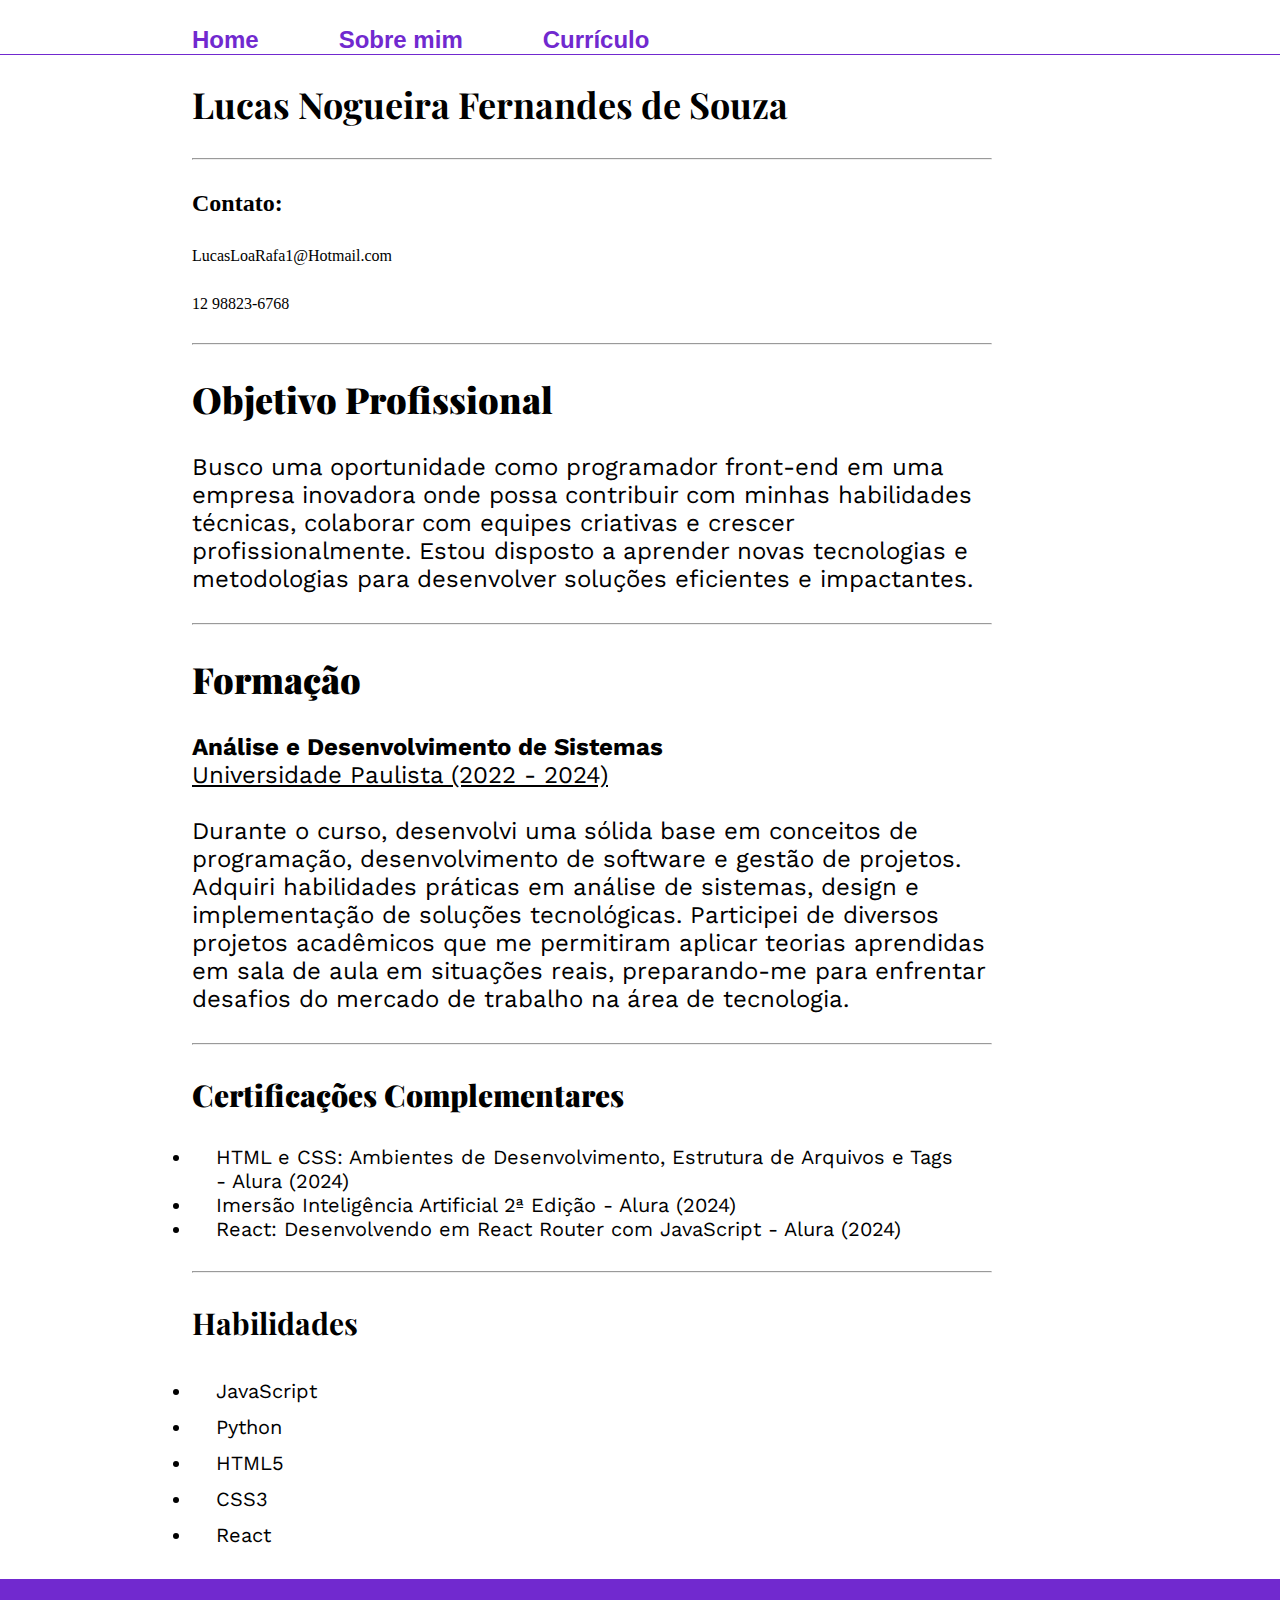
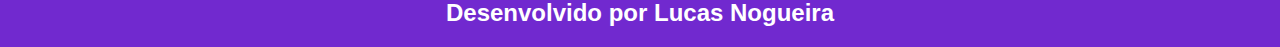
==== Curriculo.html @ 48abc3b7 "first commit" ====
<!DOCTYPE html>
<html lang="pt-br">

<head>
    <meta charset="UTF-8">
    <meta name="viewport" content="width=device-width, initial-scale=1.0">
    <meta http-equiv="X-UA-Compatible" content="IE-edge">
    <title>Currículo</title>
    <link rel="stylesheet" href="./Styles/curriculo.css">
</head>

<body>
    <header class="cabecalho">
        <nav class="menu">
            <a class="menu__link" href="index.html">Home</a>
            <a class="menu__link" href="SobreMim.html">Sobre mim</a>
            <a class="menu__link" href="Curriculo.html"> Currículo</a>
        </nav>
    </header>
    <main class="apresentacao">
        <section class="apresentacao__conteudo">
            <h1 class="titulo">Lucas Nogueira Fernandes de Souza</h1>
            <hr>
            <h2>Contato:</h3>
                <p>LucasLoaRafa1@Hotmail.com</p>
                <p>12 98823-6768</p>
                <hr>
                <h1 class="titulo"><strong class="titulo__curriculo">Objetivo Profissional </strong></h1>
                <p class="paragrafo__objetivo">
                    Busco uma oportunidade como programador front-end em uma empresa inovadora onde possa contribuir com minhas habilidades técnicas, colaborar com equipes criativas e crescer profissionalmente. Estou disposto a aprender novas tecnologias e metodologias para desenvolver soluções eficientes e impactantes.
                </p>
                <hr>
                <h1 class="titulo"><strong class="titulo__curriculo">Formação</strong></h1>
                <p class="paragrafo__objetivo">
                    <strong>Análise e Desenvolvimento de Sistemas</strong><br>
                    <u>Universidade Paulista (2022 - 2024)</u><br><br>
                    Durante o curso, desenvolvi uma sólida base em conceitos de programação, desenvolvimento de software e gestão de projetos. Adquiri habilidades práticas em análise de sistemas, design e implementação de soluções tecnológicas. Participei de diversos projetos acadêmicos que me permitiram aplicar teorias aprendidas em sala de aula em situações reais, preparando-me para enfrentar desafios do mercado de trabalho na área de tecnologia.</p>

                <hr>

                <h2 class="titulo__menor"><strong class="titulo__curriculo">Certificações Complementares</strong></h2>
                <ul>
                    <li class="paragrafo__lista">HTML e CSS: Ambientes de Desenvolvimento, Estrutura de Arquivos e Tags - Alura (2024)</li>
                    <li class="paragrafo__lista">Imersão Inteligência Artificial 2ª Edição - Alura (2024)</li>
                    <li class="paragrafo__lista">React: Desenvolvendo em React Router com JavaScript - Alura (2024)</li>
                </ul>
                <hr>
                <h2 class="titulo__menor">Habilidades</h2>
                <ul>
                    <li class="paragrafo__lista__hab">JavaScript</li>
                    <li class="paragrafo__lista__hab">Python</li>
                    <li class="paragrafo__lista__hab">HTML5</li>
                    <li class="paragrafo__lista__hab">CSS3</li>
                    <li class="paragrafo__lista__hab">React</li>
                </ul>
        </section>





    </main>
    <footer class="rodape">
        <p>
            <strong>Desenvolvido por Lucas Nogueira</strong>
        </p>
    </footer>
</body>

</html>
---- Styles/curriculo.css ----
@import url('https://fonts.googleapis.com/css2?family=Playfair+Display:ital,wght@0,400..900;1,400..900&display=swap');
@import url('https://fonts.googleapis.com/css2?family=Playfair+Display:ital,wght@0,400..900;1,400..900&family=Work+Sans:ital,wght@0,100..900;1,100..900&display=swap');


:root {
    --cor-primaria: rgb(255, 255, 255);
    --cor-secundaria: rgb(0, 0, 0);
    --cor-tercearia: rgb(113, 41, 207);

    --fonte--titulo: "Playfair Display", serif;
    --fonte-paragrafo: "Work Sans", sans-serif;
    --fonte-trechos: Verdana, Geneva, Tahoma, sans-serif;
}

* {
    margin: 0;
    padding: 0;
}

body {
    box-sizing: border-box;
    background-color: var(--cor-primaria);
    color: var(--cor-secundaria);
}

.apresentacao {
    padding: 2% 15%;
    display: flex;
    align-items: center;
    justify-content: space-between;
}

.apresentacao__conteudo {
    width: 800px;
    display: flex;
    flex-direction: column;
    gap: 30px;
}




.cabecalho {
    padding: 2% 0 0 15%;
    border-bottom: 1px solid var(--cor-tercearia);
}

.menu {
    display: flex;
    gap: 80px;
}

.menu__link {
    font-family: var(--fonte-trechos);
    font-size: 24px;
    font-weight: 600;
    color: var(--cor-tercearia);
    text-decoration: none;
}

.titulo__curriculo {
    color: var(--cor-secundaria);

}

.titulo {
    font-size: 36px;
    font-family: var(--fonte--titulo);
}

.paragrafo__objetivo {
    font-size: 24px;
    font-family: var(--fonte-paragrafo);
    
}
.rodape {
    padding: 20px;
    color: var(--cor-primaria);
    background-color: var(--cor-tercearia);
    text-align: center;
    font-family: var(--fonte-trechos);
    font-size: 24px;
    font-weight: 400 bold;
}

.titulo__menor {
    font-size: 30px;
    font-family: var(--fonte--titulo);
}
.paragrafo__lista {
    font-size: 20px;
    font-family: var(--fonte-paragrafo);
    padding: 0 3%;
}

.paragrafo__lista__hab {
    font-size: 20px;
    font-family: var(--fonte-paragrafo);
    padding: 6px 3%;
}
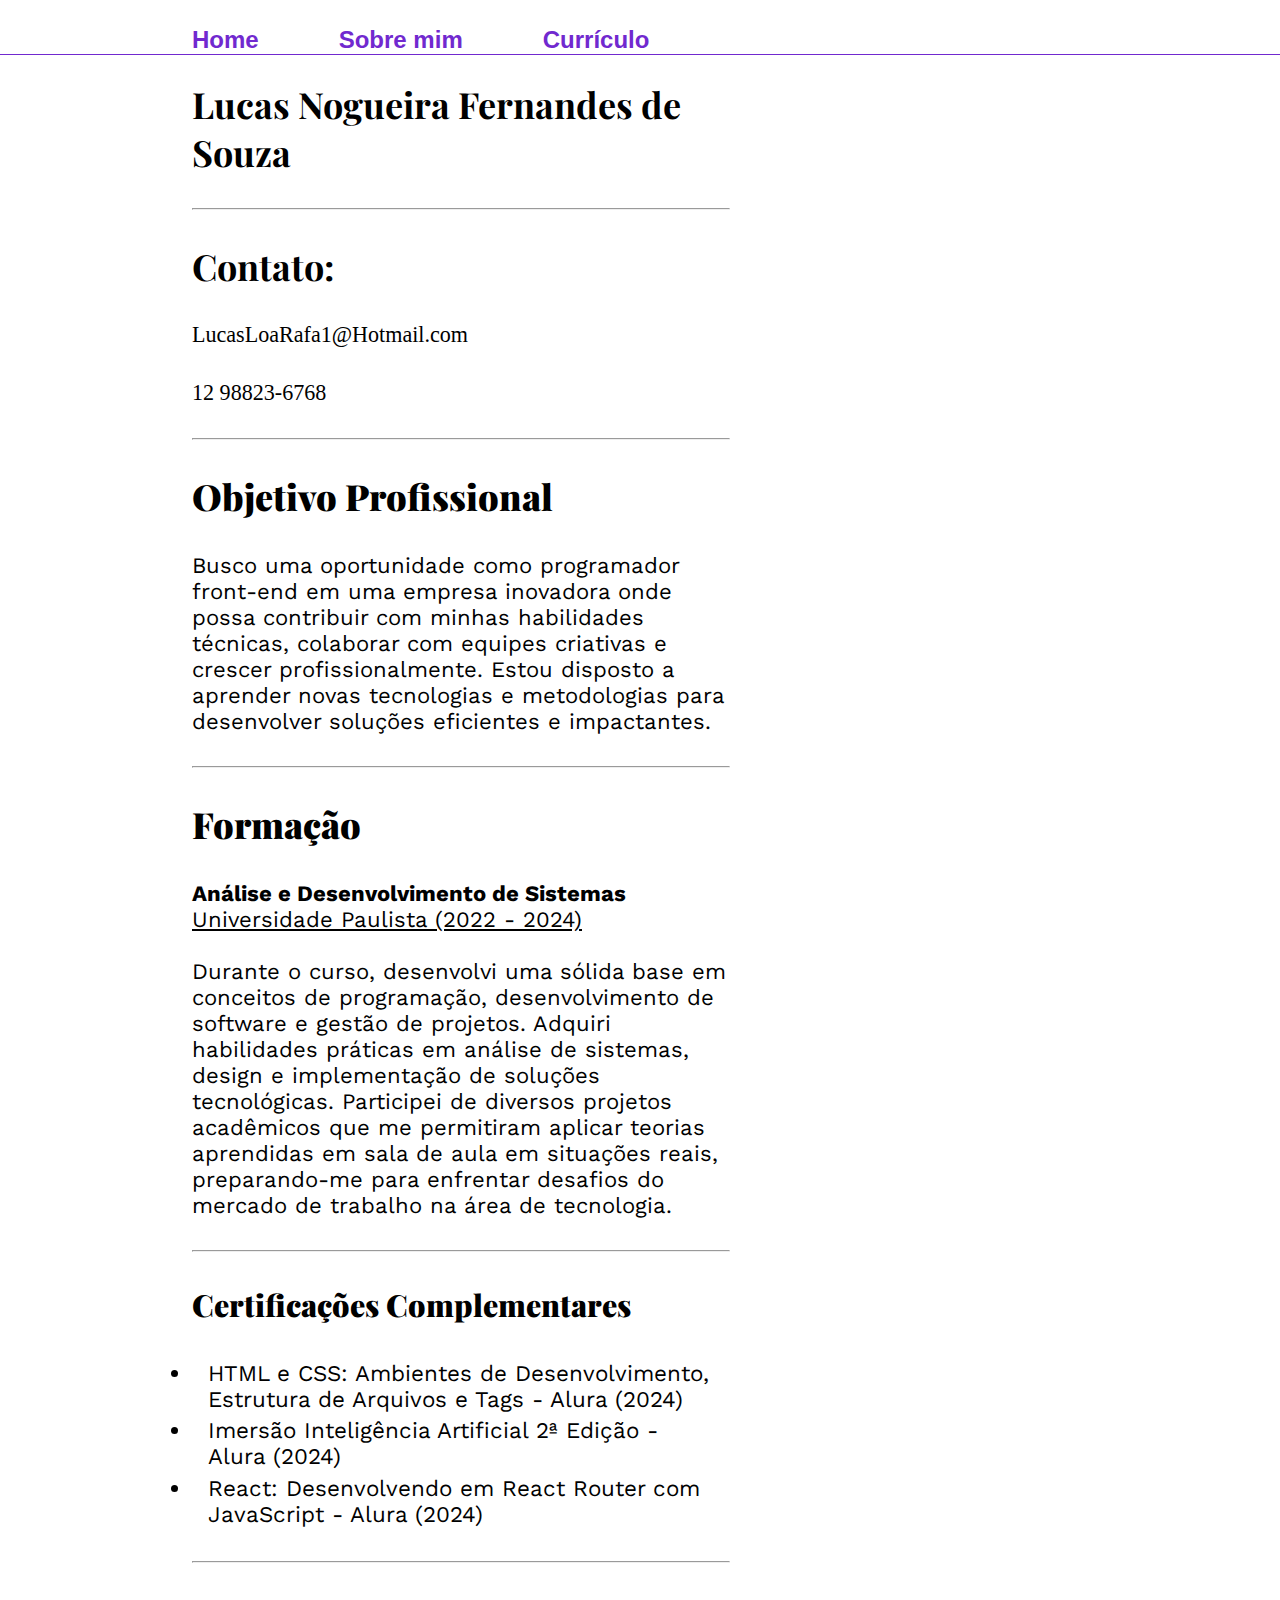
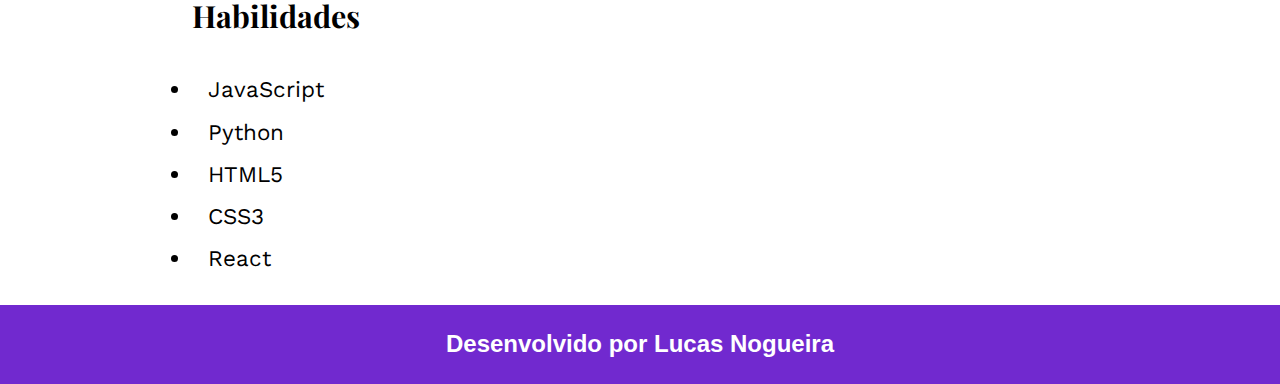
==== commit 8f1d12cf: "atualização de responsividade" ====
--- a/Curriculo.html
+++ b/Curriculo.html
@@ -5,6 +5,7 @@
     <meta charset="UTF-8">
     <meta name="viewport" content="width=device-width, initial-scale=1.0">
     <meta http-equiv="X-UA-Compatible" content="IE-edge">
+    <link rel="shortcut icon" type="imagex/png" href="assets/port.png">
     <title>Currículo</title>
     <link rel="stylesheet" href="./Styles/curriculo.css">
 </head>
@@ -21,9 +22,9 @@
         <section class="apresentacao__conteudo">
             <h1 class="titulo">Lucas Nogueira Fernandes de Souza</h1>
             <hr>
-            <h2>Contato:</h3>
-                <p>LucasLoaRafa1@Hotmail.com</p>
-                <p>12 98823-6768</p>
+            <h2 class="titulo">Contato:</h3>
+                <p class="paragrafo__contato">LucasLoaRafa1@Hotmail.com</p>
+                <p class="paragrafo__contato">12 98823-6768</p>
                 <hr>
                 <h1 class="titulo"><strong class="titulo__curriculo">Objetivo Profissional </strong></h1>
                 <p class="paragrafo__objetivo">
--- a/Styles/curriculo.css
+++ b/Styles/curriculo.css
@@ -31,14 +31,11 @@
 }
 
 .apresentacao__conteudo {
-    width: 800px;
+    width: 60%;
     display: flex;
     flex-direction: column;
-    gap: 30px;
+    gap: 2rem;
 }
-
-
-
 
 .cabecalho {
     padding: 2% 0 0 15%;
@@ -52,7 +49,7 @@
 
 .menu__link {
     font-family: var(--fonte-trechos);
-    font-size: 24px;
+    font-size: 1.5rem;
     font-weight: 600;
     color: var(--cor-tercearia);
     text-decoration: none;
@@ -64,37 +61,116 @@
 }
 
 .titulo {
-    font-size: 36px;
+    font-size: 2.25rem;
     font-family: var(--fonte--titulo);
 }
 
 .paragrafo__objetivo {
-    font-size: 24px;
+    font-size: 1.38rem;
     font-family: var(--fonte-paragrafo);
-    
+
 }
+
+.paragrafo__contato {
+    font-size: 1.38rem;
+}
+
 .rodape {
-    padding: 20px;
+    padding: 2%;
     color: var(--cor-primaria);
     background-color: var(--cor-tercearia);
     text-align: center;
     font-family: var(--fonte-trechos);
-    font-size: 24px;
+    font-size: 1.5rem;
     font-weight: 400 bold;
 }
 
 .titulo__menor {
-    font-size: 30px;
+    font-size: 1.9rem;
     font-family: var(--fonte--titulo);
 }
+
 .paragrafo__lista {
-    font-size: 20px;
+    font-size: 1.4rem;
     font-family: var(--fonte-paragrafo);
-    padding: 0 3%;
+    padding: 0.5% 3%;
 }
 
 .paragrafo__lista__hab {
-    font-size: 20px;
+    font-size: 1.4rem;
     font-family: var(--fonte-paragrafo);
-    padding: 6px 3%;
+    padding: 1.5% 3%;
+}
+
+@media (max-width: 1200px) {
+
+    .cabecalho {
+        padding: 5%;
+    }
+
+    .menu {
+        justify-content: center;
+    }
+
+    .apresentacao {
+        flex-direction: column-reverse;
+        padding: 10%;
+    }
+
+    .apresentacao__conteudo {
+        width: auto;
+    }
+}
+
+@media screen and (max-width:530px) {
+    .cabecalho {
+        padding: 5%;
+    }
+
+    .menu {
+        gap: 35px;
+    }
+
+    .menu__link {
+        font-size: 1.125rem;
+        width: 40em;
+        text-align: center;
+    }
+
+    .apresentacao {
+        padding: 8%;
+        gap: 35px;
+    }
+
+    .titulo {
+        font-size: 1.5rem;
+    }
+
+    .paragrafo__objetivo {
+        font-size: 1.1rem;
+    }
+
+    .paragrafo__contato {
+        font-size: 1rem;
+    }
+
+    .titulo__menor {
+        font-size: 1.3rem;
+    }
+
+    .paragrafo__lista {
+        font-size: 1.1rem;
+    }
+
+    .paragrafo__lista__hab {
+        font-size: 1rem;
+    }
+
+    .apresentacao__conteudo {
+        gap: 1rem;
+    }
+
+    .rodape {
+        font-size: 1.12rem;
+    }
 }